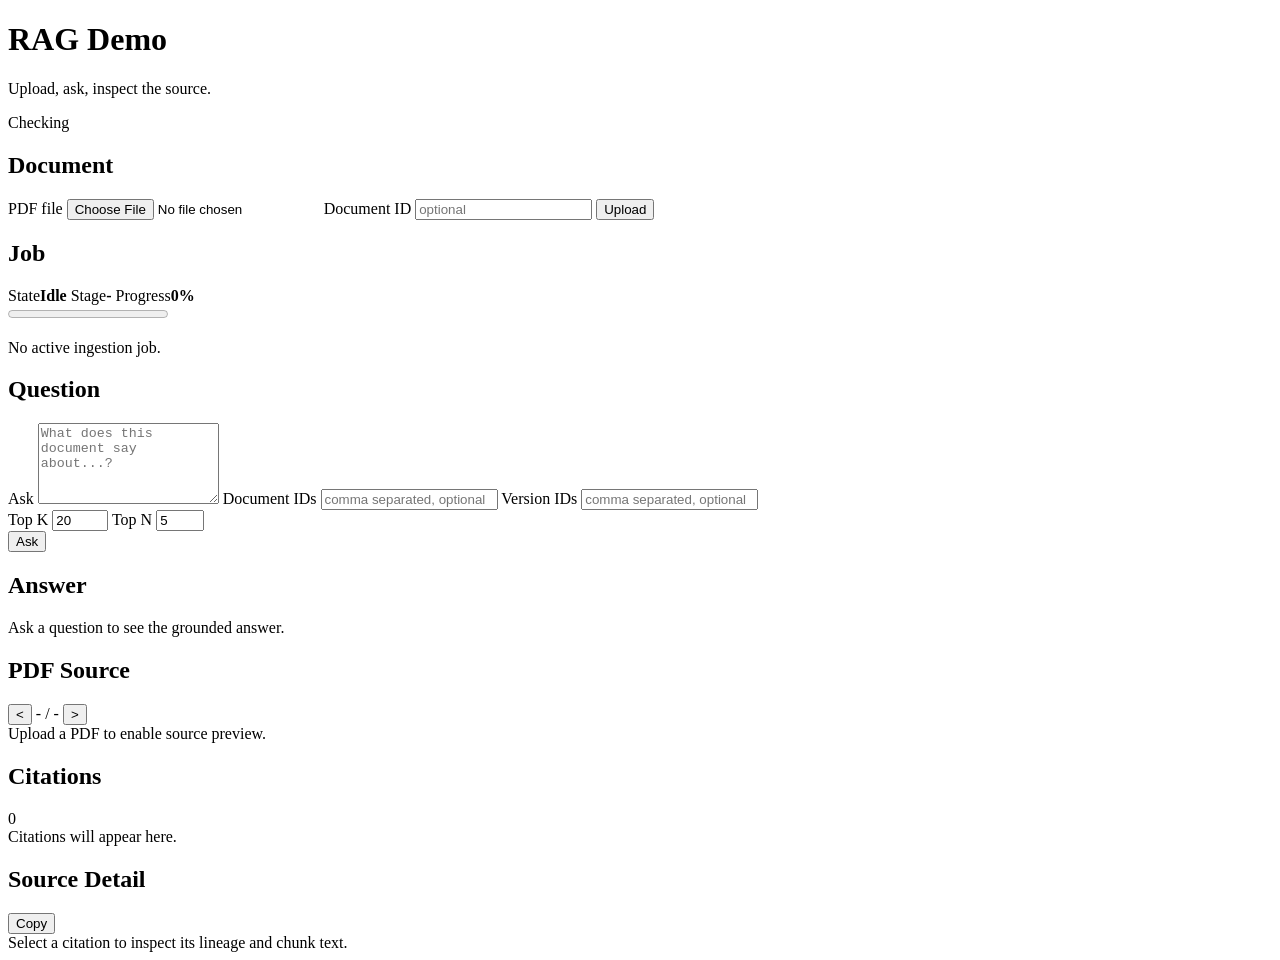
==== src/rag_hackathon/frontend/index.html @ c6432ca8 "Demo UI first pass to showcase the backend functionalities" ====
<!doctype html>
<html lang="en">
  <head>
    <meta charset="utf-8" />
    <meta name="viewport" content="width=device-width, initial-scale=1" />
    <title>RAG Demo</title>
    <link rel="stylesheet" href="/static/demo/styles.css" />
  </head>
  <body>
    <header class="topbar">
      <div>
        <h1>RAG Demo</h1>
        <p>Upload, ask, inspect the source.</p>
      </div>
      <div id="healthStatus" class="status status-muted">Checking</div>
    </header>

    <main class="layout">
      <aside class="sidebar">
        <section class="panel">
          <h2>Document</h2>
          <form id="uploadForm" class="stack">
            <label>
              <span>PDF file</span>
              <input id="fileInput" type="file" accept="application/pdf" required />
            </label>
            <label>
              <span>Document ID</span>
              <input id="docIdInput" type="text" placeholder="optional" />
            </label>
            <button id="uploadButton" type="submit">Upload</button>
          </form>
        </section>

        <section class="panel">
          <h2>Job</h2>
          <div class="job-grid">
            <span>State</span><strong id="jobState">Idle</strong>
            <span>Stage</span><strong id="jobStage">-</strong>
            <span>Progress</span><strong id="jobProgress">0%</strong>
          </div>
          <progress id="jobBar" max="100" value="0"></progress>
          <p id="jobMeta" class="muted">No active ingestion job.</p>
        </section>

        <section class="panel">
          <h2>Question</h2>
          <form id="queryForm" class="stack">
            <label>
              <span>Ask</span>
              <textarea id="queryInput" rows="5" placeholder="What does this document say about...?" required></textarea>
            </label>
            <label>
              <span>Document IDs</span>
              <input id="queryDocIds" type="text" placeholder="comma separated, optional" />
            </label>
            <label>
              <span>Version IDs</span>
              <input id="queryVersionIds" type="text" placeholder="comma separated, optional" />
            </label>
            <div class="split">
              <label>
                <span>Top K</span>
                <input id="topKInput" type="number" min="1" max="100" value="20" />
              </label>
              <label>
                <span>Top N</span>
                <input id="topNInput" type="number" min="1" max="20" value="5" />
              </label>
            </div>
            <button id="askButton" type="submit">Ask</button>
          </form>
        </section>
      </aside>

      <section class="workspace">
        <section class="panel answer-panel">
          <div class="panel-header">
            <h2>Answer</h2>
            <span id="requestMeta" class="muted"></span>
          </div>
          <div id="answerOutput" class="answer empty">Ask a question to see the grounded answer.</div>
          <div id="warningOutput" class="warnings"></div>
          <div id="timingOutput" class="timings"></div>
        </section>

        <section class="source-grid">
          <section class="panel pdf-panel">
            <div class="panel-header">
              <h2>PDF Source</h2>
              <div class="pdf-controls">
                <button id="prevPageButton" type="button" aria-label="Previous page">&lt;</button>
                <span id="pageIndicator">- / -</span>
                <button id="nextPageButton" type="button" aria-label="Next page">&gt;</button>
              </div>
            </div>
            <div id="pdfMessage" class="muted">Upload a PDF to enable source preview.</div>
            <div id="pdfViewport" class="pdf-viewport" hidden>
              <canvas id="pdfCanvas"></canvas>
              <svg id="overlayLayer" class="overlay-layer" aria-hidden="true"></svg>
            </div>
          </section>

          <section class="panel">
            <div class="panel-header">
              <h2>Citations</h2>
              <span id="citationCount" class="muted">0</span>
            </div>
            <div id="citationList" class="citation-list empty">Citations will appear here.</div>
          </section>
        </section>

        <section class="panel">
          <div class="panel-header">
            <h2>Source Detail</h2>
            <button id="copyCitationButton" type="button">Copy</button>
          </div>
          <div id="sourceDetail" class="source-detail empty">Select a citation to inspect its lineage and chunk text.</div>
        </section>
      </section>
    </main>

    <script src="/static/demo/app.js" type="module"></script>
  </body>
</html>
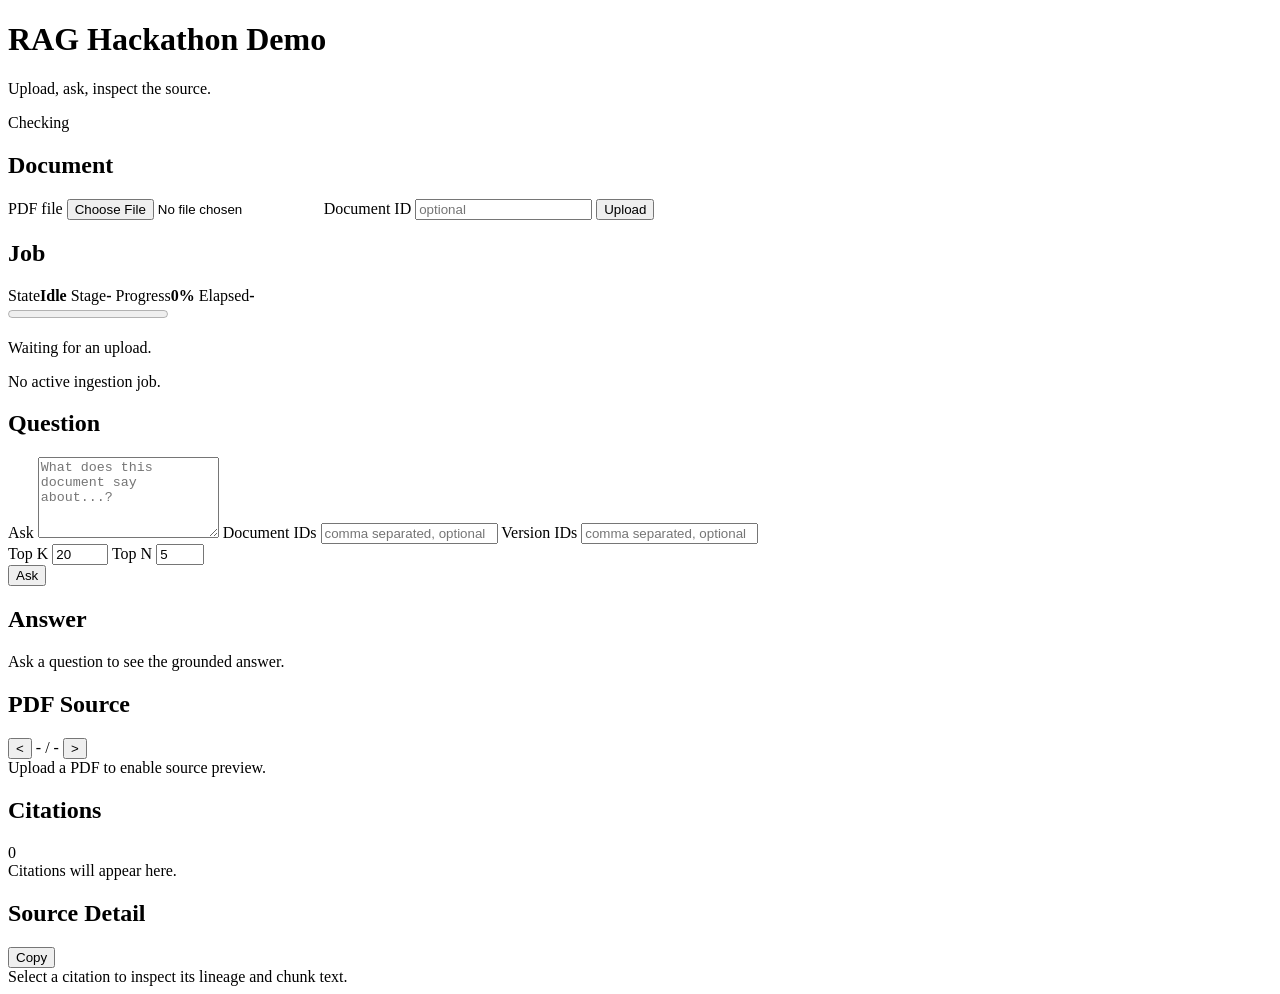
==== commit 0dd82c98: "Updated UI to show the correct status of the Ingestion Job" ====
--- a/src/rag_hackathon/frontend/index.html
+++ b/src/rag_hackathon/frontend/index.html
@@ -1,125 +1,138 @@
 <!doctype html>
 <html lang="en">
-  <head>
-    <meta charset="utf-8" />
-    <meta name="viewport" content="width=device-width, initial-scale=1" />
-    <title>RAG Demo</title>
-    <link rel="stylesheet" href="/static/demo/styles.css" />
-  </head>
-  <body>
-    <header class="topbar">
-      <div>
-        <h1>RAG Demo</h1>
-        <p>Upload, ask, inspect the source.</p>
-      </div>
+
+<head>
+  <meta charset="utf-8" />
+  <meta name="viewport" content="width=device-width, initial-scale=1" />
+  <title>RAG Hackathon Demo</title>
+  <link rel="stylesheet" href="/static/demo/styles.css" />
+</head>
+
+<body>
+  <header class="topbar">
+    <div>
+      <h1>RAG Hackathon Demo</h1>
+      <p>Upload, ask, inspect the source.</p>
+    </div>
+    <div class="topbar-actions">
+      <nav id="serviceLinks" class="service-links" aria-label="Service links"></nav>
       <div id="healthStatus" class="status status-muted">Checking</div>
-    </header>
+    </div>
+  </header>
 
-    <main class="layout">
-      <aside class="sidebar">
-        <section class="panel">
-          <h2>Document</h2>
-          <form id="uploadForm" class="stack">
+  <main class="layout">
+    <aside class="sidebar">
+      <section class="panel">
+        <h2>Document</h2>
+        <form id="uploadForm" class="stack">
+          <label>
+            <span>PDF file</span>
+            <input id="fileInput" type="file" accept="application/pdf" required />
+          </label>
+          <label>
+            <span>Document ID</span>
+            <input id="docIdInput" type="text" placeholder="optional" />
+          </label>
+          <button id="uploadButton" type="submit">Upload</button>
+        </form>
+      </section>
+
+      <section class="panel">
+        <h2>Job</h2>
+        <div class="job-grid">
+          <span>State</span><strong id="jobState">Idle</strong>
+          <span>Stage</span><strong id="jobStage">-</strong>
+          <span>Progress</span><strong id="jobProgress">0%</strong>
+          <span>Elapsed</span><strong id="jobElapsed">-</strong>
+        </div>
+        <progress id="jobBar" max="100" value="0"></progress>
+        <p id="jobDetail" class="job-detail">Waiting for an upload.</p>
+        <ol id="jobTimeline" class="job-timeline" aria-label="Ingestion stages"></ol>
+        <p id="jobMeta" class="muted">No active ingestion job.</p>
+      </section>
+
+      <section class="panel">
+        <h2>Question</h2>
+        <form id="queryForm" class="stack">
+          <label>
+            <span>Ask</span>
+            <textarea id="queryInput" rows="5" placeholder="What does this document say about...?" required></textarea>
+          </label>
+          <label>
+            <span>Document IDs</span>
+            <input id="queryDocIds" type="text" placeholder="comma separated, optional" />
+          </label>
+          <label>
+            <span>Version IDs</span>
+            <input id="queryVersionIds" type="text" placeholder="comma separated, optional" />
+          </label>
+          <div class="split">
             <label>
-              <span>PDF file</span>
-              <input id="fileInput" type="file" accept="application/pdf" required />
+              <span>Top K</span>
+              <input id="topKInput" type="number" min="1" max="100" value="20" />
             </label>
             <label>
-              <span>Document ID</span>
-              <input id="docIdInput" type="text" placeholder="optional" />
+              <span>Top N</span>
+              <input id="topNInput" type="number" min="1" max="20" value="5" />
             </label>
-            <button id="uploadButton" type="submit">Upload</button>
-          </form>
-        </section>
+          </div>
+          <button id="askButton" type="submit">Ask</button>
+        </form>
+      </section>
+    </aside>
 
-        <section class="panel">
-          <h2>Job</h2>
-          <div class="job-grid">
-            <span>State</span><strong id="jobState">Idle</strong>
-            <span>Stage</span><strong id="jobStage">-</strong>
-            <span>Progress</span><strong id="jobProgress">0%</strong>
-          </div>
-          <progress id="jobBar" max="100" value="0"></progress>
-          <p id="jobMeta" class="muted">No active ingestion job.</p>
-        </section>
-
-        <section class="panel">
-          <h2>Question</h2>
-          <form id="queryForm" class="stack">
-            <label>
-              <span>Ask</span>
-              <textarea id="queryInput" rows="5" placeholder="What does this document say about...?" required></textarea>
-            </label>
-            <label>
-              <span>Document IDs</span>
-              <input id="queryDocIds" type="text" placeholder="comma separated, optional" />
-            </label>
-            <label>
-              <span>Version IDs</span>
-              <input id="queryVersionIds" type="text" placeholder="comma separated, optional" />
-            </label>
-            <div class="split">
-              <label>
-                <span>Top K</span>
-                <input id="topKInput" type="number" min="1" max="100" value="20" />
-              </label>
-              <label>
-                <span>Top N</span>
-                <input id="topNInput" type="number" min="1" max="20" value="5" />
-              </label>
-            </div>
-            <button id="askButton" type="submit">Ask</button>
-          </form>
-        </section>
-      </aside>
-
-      <section class="workspace">
-        <section class="panel answer-panel">
-          <div class="panel-header">
-            <h2>Answer</h2>
+    <section class="workspace">
+      <section class="panel answer-panel">
+        <div class="panel-header">
+          <h2>Answer</h2>
+          <div class="answer-meta">
+            <span id="cacheStatus" class="cache-badge" hidden>Cache hit</span>
             <span id="requestMeta" class="muted"></span>
           </div>
-          <div id="answerOutput" class="answer empty">Ask a question to see the grounded answer.</div>
-          <div id="warningOutput" class="warnings"></div>
-          <div id="timingOutput" class="timings"></div>
-        </section>
+        </div>
+        <div id="answerOutput" class="answer empty">Ask a question to see the grounded answer.</div>
+        <div id="warningOutput" class="warnings"></div>
+        <div id="timingOutput" class="timings"></div>
+      </section>
 
-        <section class="source-grid">
-          <section class="panel pdf-panel">
-            <div class="panel-header">
-              <h2>PDF Source</h2>
-              <div class="pdf-controls">
-                <button id="prevPageButton" type="button" aria-label="Previous page">&lt;</button>
-                <span id="pageIndicator">- / -</span>
-                <button id="nextPageButton" type="button" aria-label="Next page">&gt;</button>
-              </div>
+      <section class="source-grid">
+        <section class="panel pdf-panel">
+          <div class="panel-header">
+            <h2>PDF Source</h2>
+            <div class="pdf-controls">
+              <button id="prevPageButton" type="button" aria-label="Previous page">&lt;</button>
+              <span id="pageIndicator">- / -</span>
+              <button id="nextPageButton" type="button" aria-label="Next page">&gt;</button>
             </div>
-            <div id="pdfMessage" class="muted">Upload a PDF to enable source preview.</div>
-            <div id="pdfViewport" class="pdf-viewport" hidden>
-              <canvas id="pdfCanvas"></canvas>
-              <svg id="overlayLayer" class="overlay-layer" aria-hidden="true"></svg>
-            </div>
-          </section>
-
-          <section class="panel">
-            <div class="panel-header">
-              <h2>Citations</h2>
-              <span id="citationCount" class="muted">0</span>
-            </div>
-            <div id="citationList" class="citation-list empty">Citations will appear here.</div>
-          </section>
+          </div>
+          <div id="pdfMessage" class="muted">Upload a PDF to enable source preview.</div>
+          <div id="pdfViewport" class="pdf-viewport" hidden>
+            <canvas id="pdfCanvas"></canvas>
+            <svg id="overlayLayer" class="overlay-layer" aria-hidden="true"></svg>
+          </div>
         </section>
 
         <section class="panel">
           <div class="panel-header">
-            <h2>Source Detail</h2>
-            <button id="copyCitationButton" type="button">Copy</button>
+            <h2>Citations</h2>
+            <span id="citationCount" class="muted">0</span>
           </div>
-          <div id="sourceDetail" class="source-detail empty">Select a citation to inspect its lineage and chunk text.</div>
+          <div id="citationList" class="citation-list empty">Citations will appear here.</div>
         </section>
       </section>
-    </main>
 
-    <script src="/static/demo/app.js" type="module"></script>
-  </body>
-</html>
+      <section class="panel">
+        <div class="panel-header">
+          <h2>Source Detail</h2>
+          <button id="copyCitationButton" type="button">Copy</button>
+        </div>
+        <div id="sourceDetail" class="source-detail empty">Select a citation to inspect its lineage and chunk text.
+        </div>
+      </section>
+    </section>
+  </main>
+
+  <script src="/static/demo/app.js" type="module"></script>
+</body>
+
+</html>
